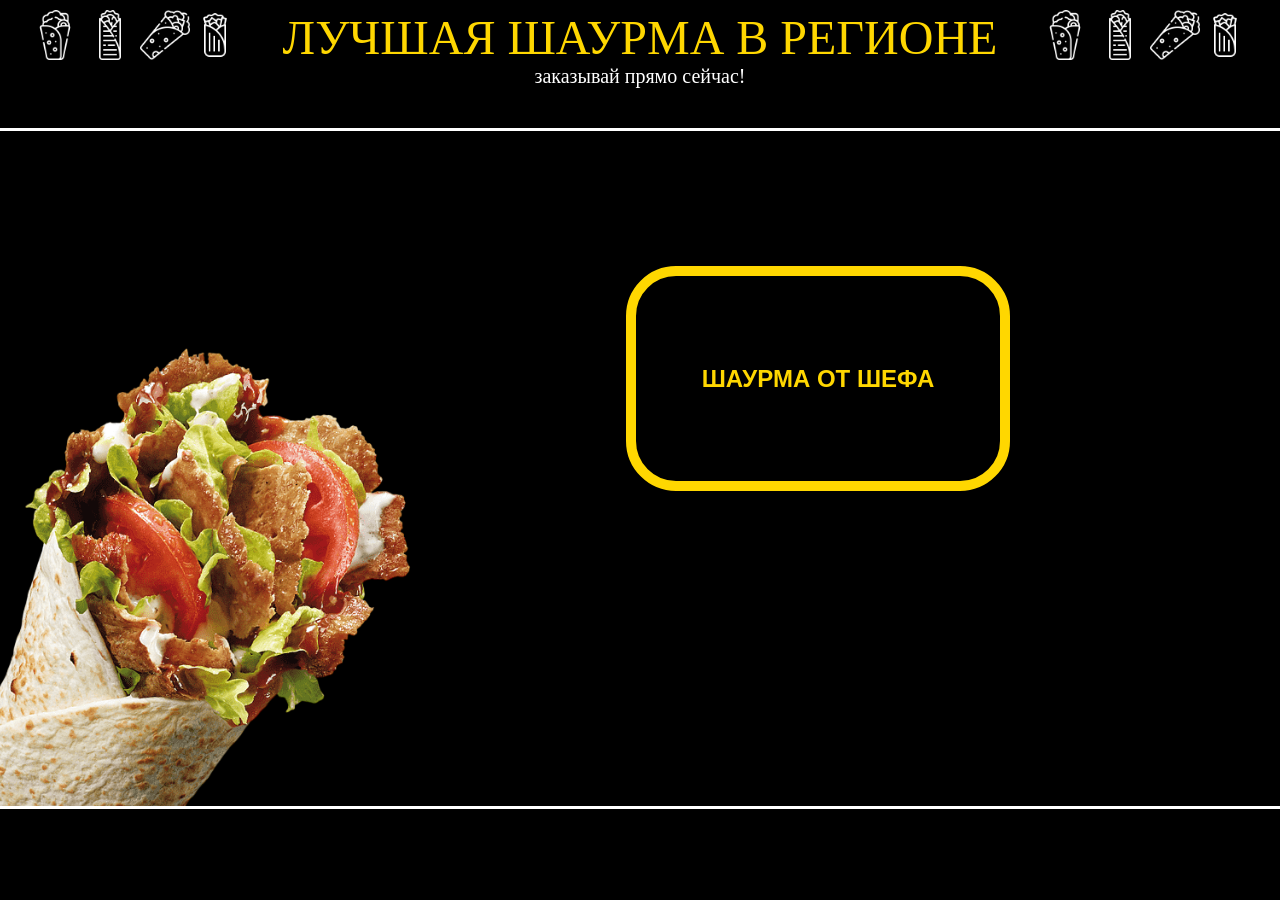
==== index.html @ 89a9e317 "Add files via upload" ====
<!DOCTYPE html>
<html lang="en">
<head>
    <meta charset="UTF-8">
    <meta name="viewport" content="width=device-width, initial-scale=1.0">
    <title>Лучшая шаурма!</title>
    <link  rel="stylesheet" href="main.css"></link>
</head>
<body>
    <div class="Head">
        <div class="Headiml"><img src="image/icon/1.png" > <img src="image/icon/2.png"> <img src="image/icon/3.png"><img src="image/icon/4.png"></div>
        <div class="Headimr"><img src="image/icon/1.png" > <img src="image/icon/2.png"> <img src="image/icon/3.png"><img src="image/icon/4.png"></div>
        <p class="HeadUP">ЛУЧШАЯ ШАУРМА В РЕГИОНЕ</p>
        <p>заказывай прямо сейчас!</p>
    </div>

    <div class="Vshaurm">
        <div class="Block_1"> <p class="Block_1t">ШАУРМА ОТ ШЕФА</p> <b class="Block_1t2">Добавить в корзину</b></div>
        <img src="image/shaurma/shaurma.png" class="shaurma1">
    </div>
</body>
</html>
---- main.css ----
*{
    margin: 0;
    padding: 0;
    color: white;
}
body{
    background-color: black;
    font-size: 20px;
}
.Head{
    z-index: 100000;    
    margin-bottom: 40px;
    margin-top: 10px;
    text-align: center;
}
.HeadUP{
    color: #ffd700;
    font-size: 48px;
}
.Headiml{
    position: absolute;
    left: 0;
    margin-left: 30px;
    filter: invert(100%);
}
.Headiml img{
    width: 50px;
}
.Headimr{
    position: absolute;
    right: 0;
    margin-right: 30px;
    filter: invert(100%);
}
.Headimr img{
    width: 50px;
}

.Vshaurm{
    border-top: 3px solid white ;
    border-bottom: 3px solid white ;
    height: 75vh;
    position: relative;
    overflow: hidden;
}
.Block_1 {
    display: flex;
    justify-content: center;
    align-items: center; 
    border: 10px solid #ffd700;
    box-sizing: border-box;
    border-radius: 50px;
    position: absolute;
    right: 0;
    margin-top: 15vh;
    margin-right: 30vh;
    width: 30%;
    height: 25vh;
    cursor: pointer;
    font-weight:bolder;
    transition: all 0.5s ease;
}
.Block_1t {
    color:#ffd700;
    font-family: 'Arial';
    font-size: 24px;
    transition: all 0.5s ease;
}
.Block_1t2{
    position: absolute;
    margin-top: 7vh;
    color: black;
    transition: all 0.5s ease;
}
.Block_1:hover {
    background-color: #ffd700;
    border: 10px solid black;
}
.Block_1:hover .Block_1t, .Block_1:hover .Block_1t2 {
    color: white;
}

.shaurma1 {
     width: 60%;
    position: absolute;
    left: 0;
    bottom: 0;
    margin-left: -13%;
}
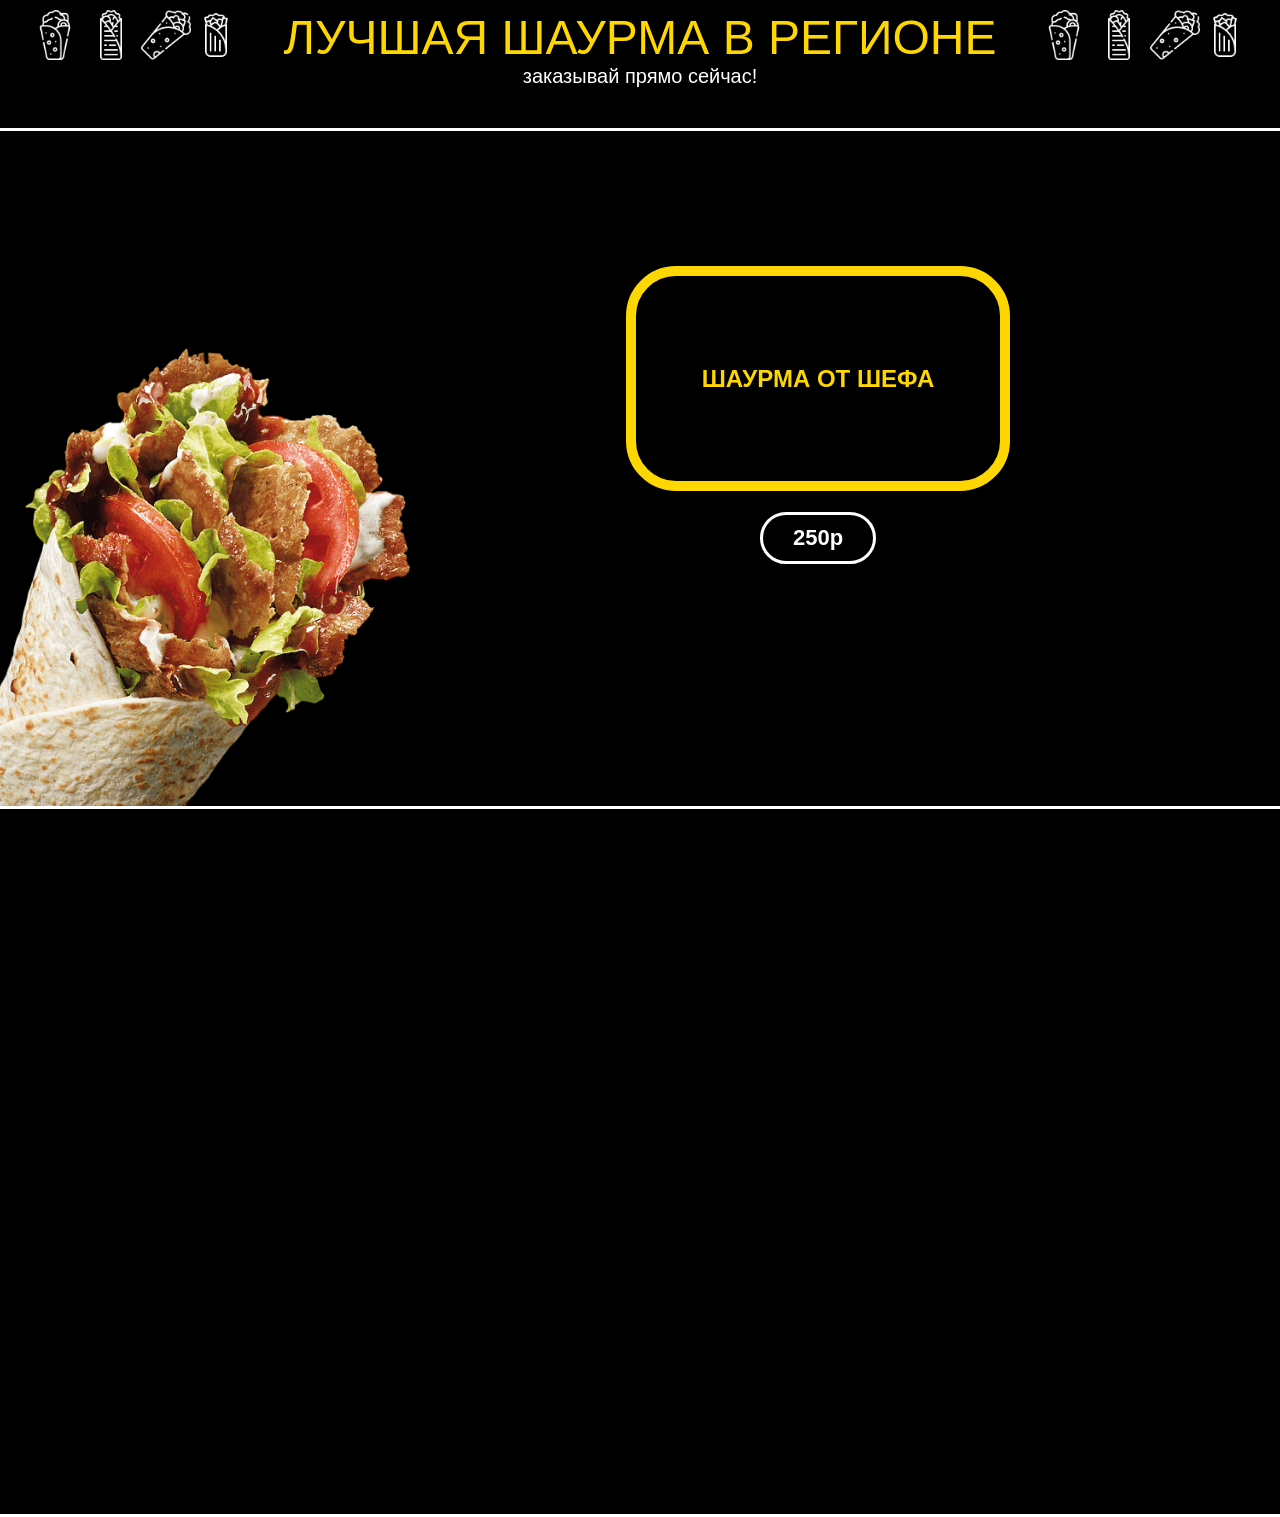
==== commit 5eb40383: "Add files via upload" ====
--- a/index.html
+++ b/index.html
@@ -15,8 +15,12 @@
     </div>
 
     <div class="Vshaurm">
-        <div class="Block_1"> <p class="Block_1t">ШАУРМА ОТ ШЕФА</p> <b class="Block_1t2">Добавить в корзину</b></div>
+        <div class="Block_1"> <p class="Block_1t">ШАУРМА ОТ ШЕФА</p> <b class="Block_1t2">Добавить в корзину</b> <b class="price1">250р</b></div>
         <img src="image/shaurma/shaurma.png" class="shaurma1">
+    </div>
+
+    <div class="shaurm" style="margin-top: 30px;">
+        
     </div>
 </body>
 </html>
--- a/main.css
+++ b/main.css
@@ -2,6 +2,7 @@
     margin: 0;
     padding: 0;
     color: white;
+    font-family: 'Arial';
 }
 body{
     background-color: black;
@@ -62,7 +63,6 @@
 }
 .Block_1t {
     color:#ffd700;
-    font-family: 'Arial';
     font-size: 24px;
     transition: all 0.5s ease;
 }
@@ -86,4 +86,36 @@
     left: 0;
     bottom: 0;
     margin-left: -13%;
+    animation: move 1s;
 }
+.price1{
+    font-size: 22px;
+    position: absolute;
+    text-align: center;
+    color:white;
+    border: 3px solid white;
+    border-radius: 50px;
+    top: 115%;
+    padding: 10px 30px;
+    transition: all 0.2s ease;
+}
+.price1:hover{
+    background-color: whitesmoke;
+    color: black;
+}
+@keyframes move{
+    0%{
+        opacity: 0;
+        rotate: -50deg;
+    }
+    100%{
+        opacity: 100%;
+    }
+}
+/*----------------*/
+.shaurm{
+    border-bottom: 3px solid white ;
+    height: 75vh;
+    position: relative;
+    overflow: hidden;
+}
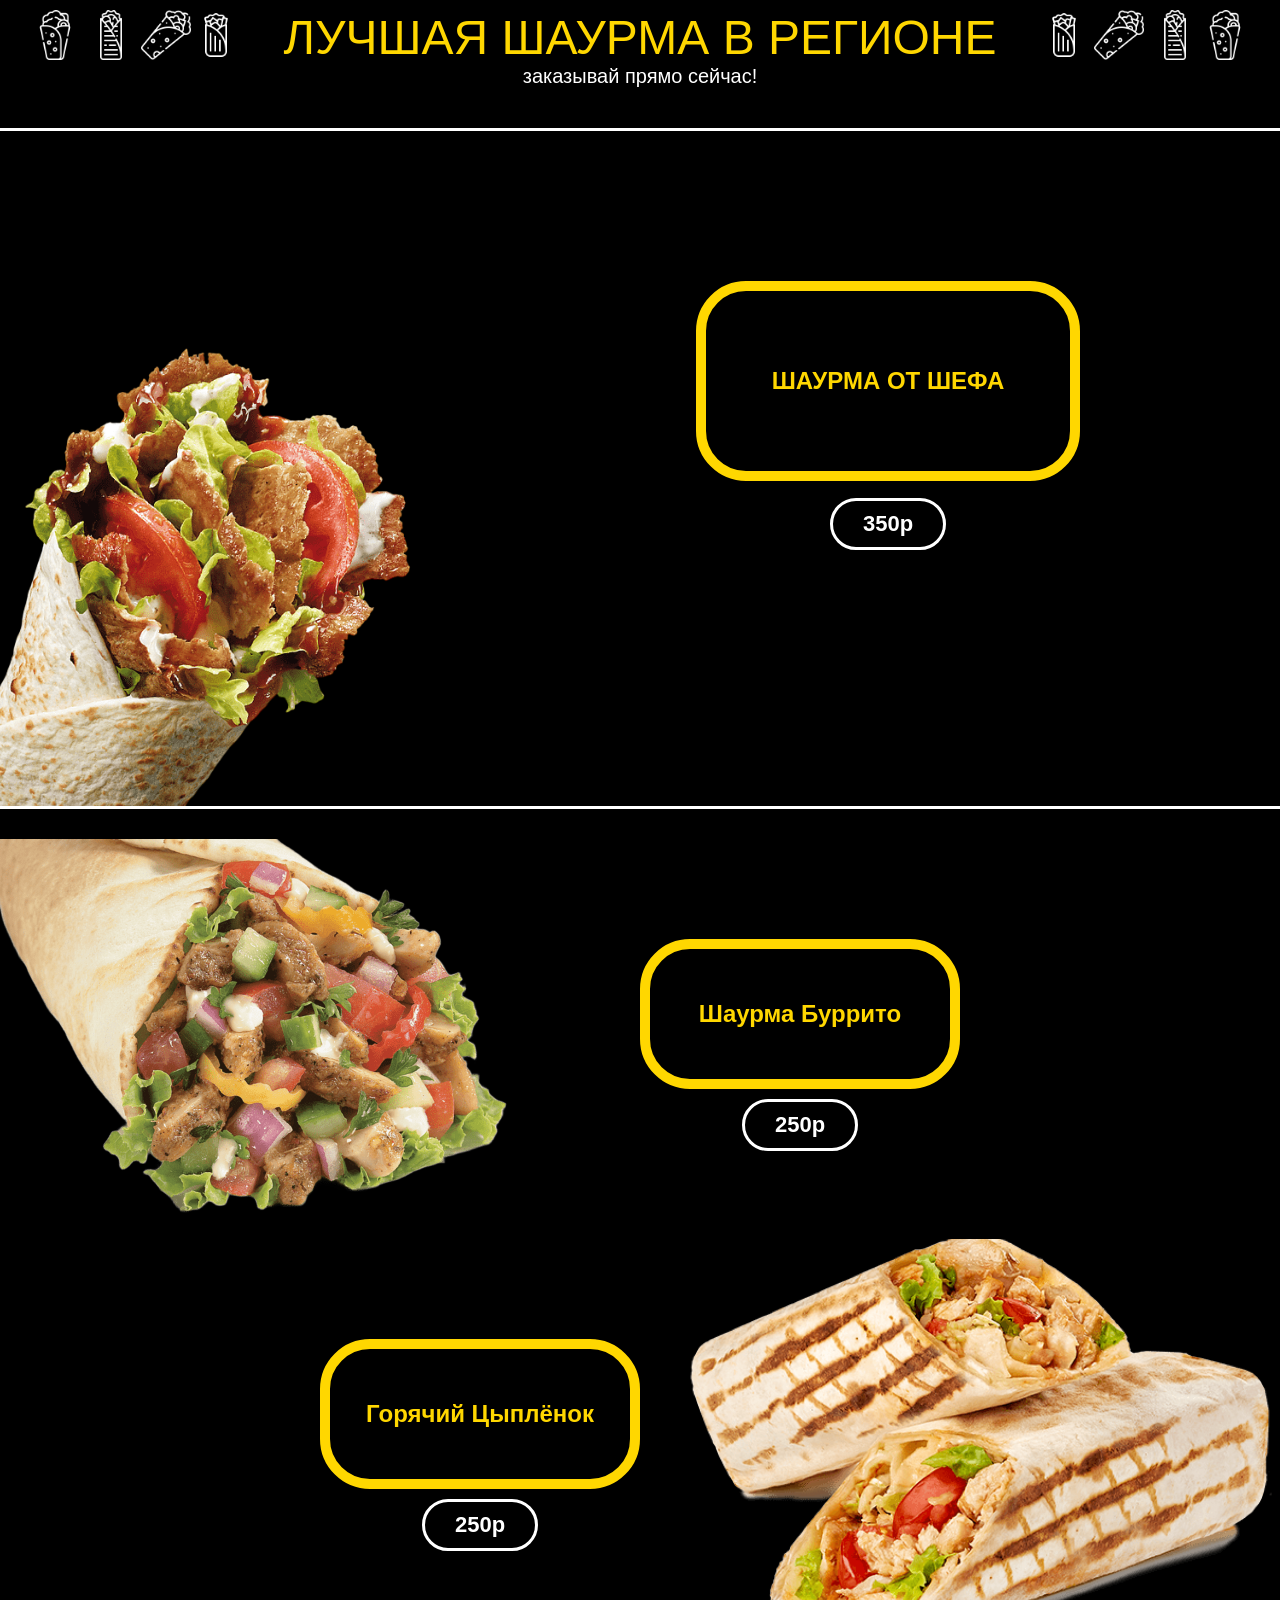
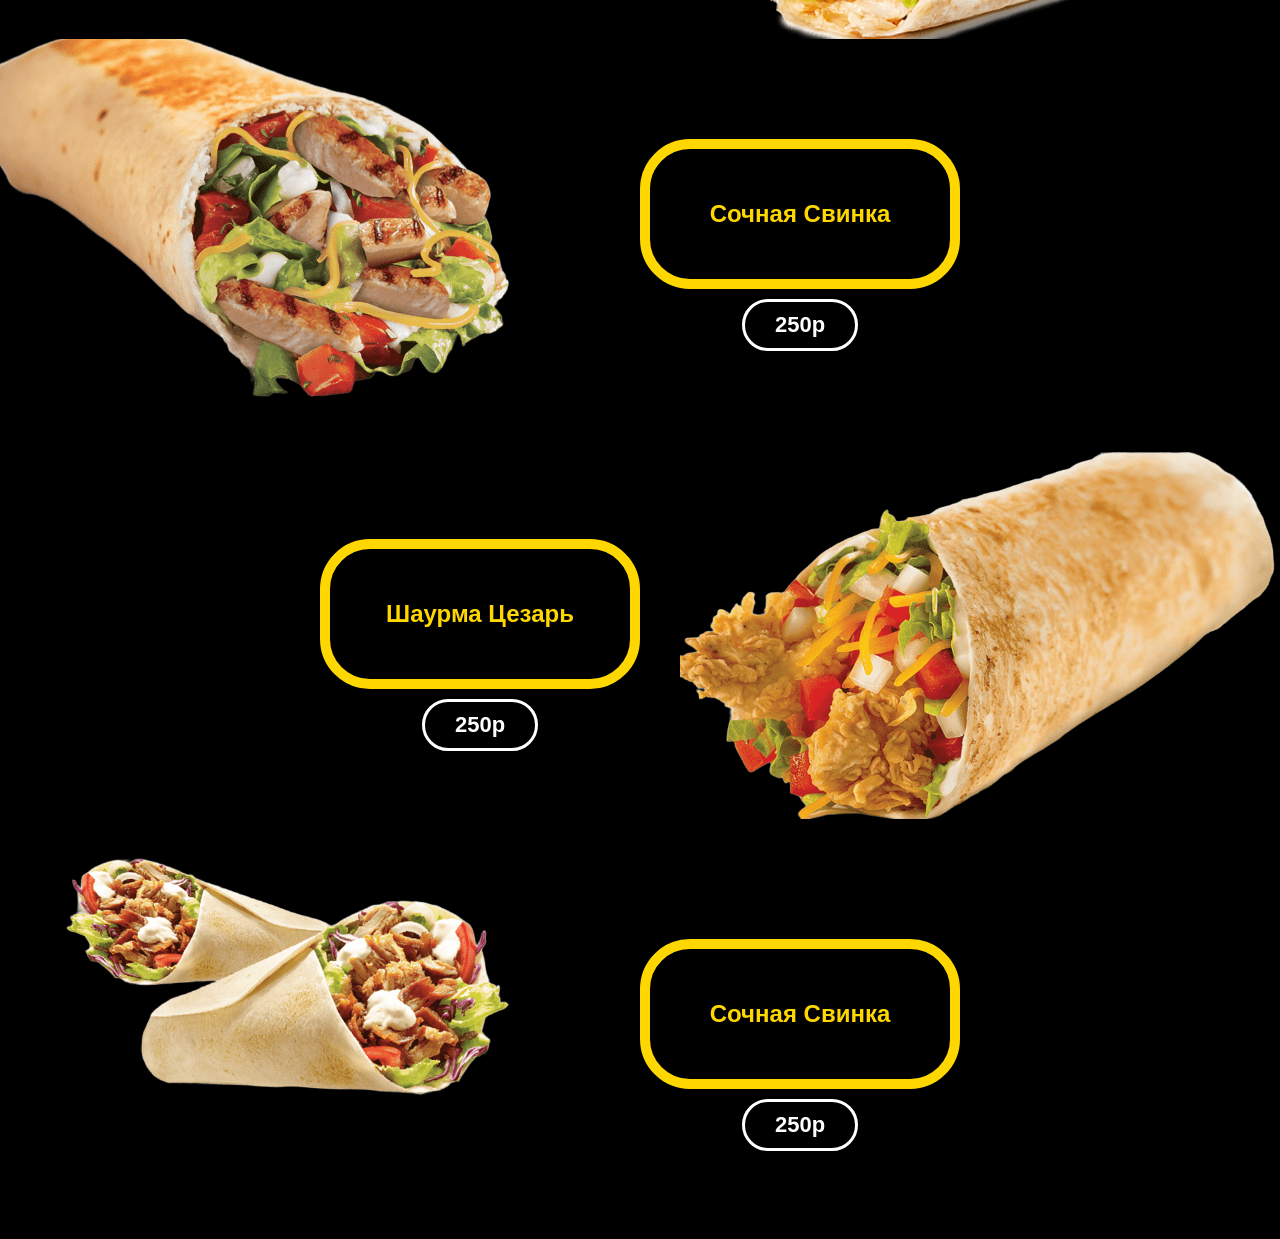
==== commit 8dcd6e64: "Add files via upload" ====
--- a/index.html
+++ b/index.html
@@ -9,18 +9,35 @@
 <body>
     <div class="Head">
         <div class="Headiml"><img src="image/icon/1.png" > <img src="image/icon/2.png"> <img src="image/icon/3.png"><img src="image/icon/4.png"></div>
-        <div class="Headimr"><img src="image/icon/1.png" > <img src="image/icon/2.png"> <img src="image/icon/3.png"><img src="image/icon/4.png"></div>
+        <div class="Headimr"><img src="image/icon/4.png" > <img src="image/icon/3.png"> <img src="image/icon/2.png"><img src="image/icon/1.png"></div>
         <p class="HeadUP">ЛУЧШАЯ ШАУРМА В РЕГИОНЕ</p>
         <p>заказывай прямо сейчас!</p>
     </div>
 
     <div class="Vshaurm">
-        <div class="Block_1"> <p class="Block_1t">ШАУРМА ОТ ШЕФА</p> <b class="Block_1t2">Добавить в корзину</b> <b class="price1">250р</b></div>
+        <div class="Block_1"> <p class="Block_1t">ШАУРМА ОТ ШЕФА</p> <b class="Block_1t2">Добавить в корзину</b> <b class="price1">350р</b></div>
         <img src="image/shaurma/shaurma.png" class="shaurma1">
     </div>
 
     <div class="shaurm" style="margin-top: 30px;">
-        
+        <div class="Block_2"> <p class="Block_1t">Шаурма Буррито</p> <b class="Block_1t2">Добавить в корзину</b> <b class="price1">250р</b></div>
+        <img src="image/shaurma/burrito.png" class="shaurma2">
+    </div>
+    <div class="shaurm">
+        <div class="Block_3"> <p class="Block_1t">Горячий Цыплёнок</p> <b class="Block_1t2">Добавить в корзину</b> <b class="price1">250р</b></div>
+        <img src="image/shaurma/chiken.png" class="shaurma3" style="bottom: -80px;">
+    </div>
+    <div class="shaurm">
+        <div class="Block_2"> <p class="Block_1t">Сочная Свинка</p> <b class="Block_1t2">Добавить в корзину</b> <b class="price1">250р</b></div>
+        <img src="image/shaurma/pig.png" class="shaurma2">
+    </div>
+    <div class="shaurm">
+        <div class="Block_3"> <p class="Block_1t">Шаурма Цезарь</p> <b class="Block_1t2">Добавить в корзину</b> <b class="price1">250р</b></div>
+        <img src="image/shaurma/nagets.png" class="shaurma3" style="bottom: 20px;">
+    </div>
+    <div class="shaurm">
+        <div class="Block_2"> <p class="Block_1t">Сочная Свинка</p> <b class="Block_1t2">Добавить в корзину</b> <b class="price1">250р</b></div>
+        <img src="image/shaurma/Doner kebab.png" class="shaurma2" style="margin-left: 0;">
     </div>
 </body>
 </html>
--- a/main.css
+++ b/main.css
@@ -44,7 +44,7 @@
     position: relative;
     overflow: hidden;
 }
-.Block_1 {
+.Block_1, .Block_2, .Block_3 {
     display: flex;
     justify-content: center;
     align-items: center; 
@@ -53,30 +53,32 @@
     border-radius: 50px;
     position: absolute;
     right: 0;
-    margin-top: 15vh;
-    margin-right: 30vh;
+    margin-top: 150px;
+    margin-right: 200px;
     width: 30%;
-    height: 25vh;
+    height: 200px;
     cursor: pointer;
     font-weight:bolder;
-    transition: all 0.5s ease;
+    transition: all 0.7s ease;
+    animation: movetext 2s;
+    animation-fill-mode: forwards;
 }
 .Block_1t {
     color:#ffd700;
     font-size: 24px;
-    transition: all 0.5s ease;
+    transition: all 0.7s ease;
 }
 .Block_1t2{
     position: absolute;
     margin-top: 7vh;
     color: black;
-    transition: all 0.5s ease;
+    transition: all 0.7s ease;
 }
-.Block_1:hover {
+.Block_1:hover, .Block_2:hover,.Block_3:hover {
     background-color: #ffd700;
     border: 10px solid black;
 }
-.Block_1:hover .Block_1t, .Block_1:hover .Block_1t2 {
+.Block_1:hover .Block_1t, .Block_1:hover .Block_1t2, .Block_2:hover .Block_1t, .Block_2:hover .Block_1t2, .Block_3:hover .Block_1t, .Block_3:hover .Block_1t2{
     color: white;
 }
 
@@ -86,7 +88,6 @@
     left: 0;
     bottom: 0;
     margin-left: -13%;
-    animation: move 1s;
 }
 .price1{
     font-size: 22px;
@@ -98,6 +99,9 @@
     top: 115%;
     padding: 10px 30px;
     transition: all 0.2s ease;
+    opacity: 0;
+    animation: movetext 2s;
+    animation-fill-mode: forwards;
 }
 .price1:hover{
     background-color: whitesmoke;
@@ -105,17 +109,58 @@
 }
 @keyframes move{
     0%{
-        opacity: 0;
         rotate: -50deg;
     }
     100%{
         opacity: 100%;
     }
 }
+@keyframes movetext{
+    0%{
+        opacity: 0;
+    }
+    100%{
+        opacity: 100%;
+    }
+}
+.shaurma1, .shaurma2, .shaurma3{
+    animation: move 1s;
+    animation-delay: 0.5s;
+    opacity: 0;
+    animation-fill-mode: forwards;
+}
 /*----------------*/
 .shaurm{
-    border-bottom: 3px solid white ;
-    height: 75vh;
+    height: 400px;
     position: relative;
     overflow: hidden;
+}
+.Block_2{
+    right: 0;
+    margin-top: 100px;
+    margin-right: 320px;
+    width: 25%;
+    height: 150px;
+} 
+.shaurma2 {
+    width: 600px;
+    position: absolute;
+    left: 0;
+    bottom: -25px;
+    margin-left: -5%;
+}
+
+/*----------------*/
+.Block_3{
+    left: 0;
+    margin-top: 100px;
+    margin-left: 320px;
+    width: 25%;
+    height: 150px;
+} 
+.shaurma3 {
+    width: 600px;
+    position: absolute;
+    right: 0;
+    margin-right: 0%;
 }
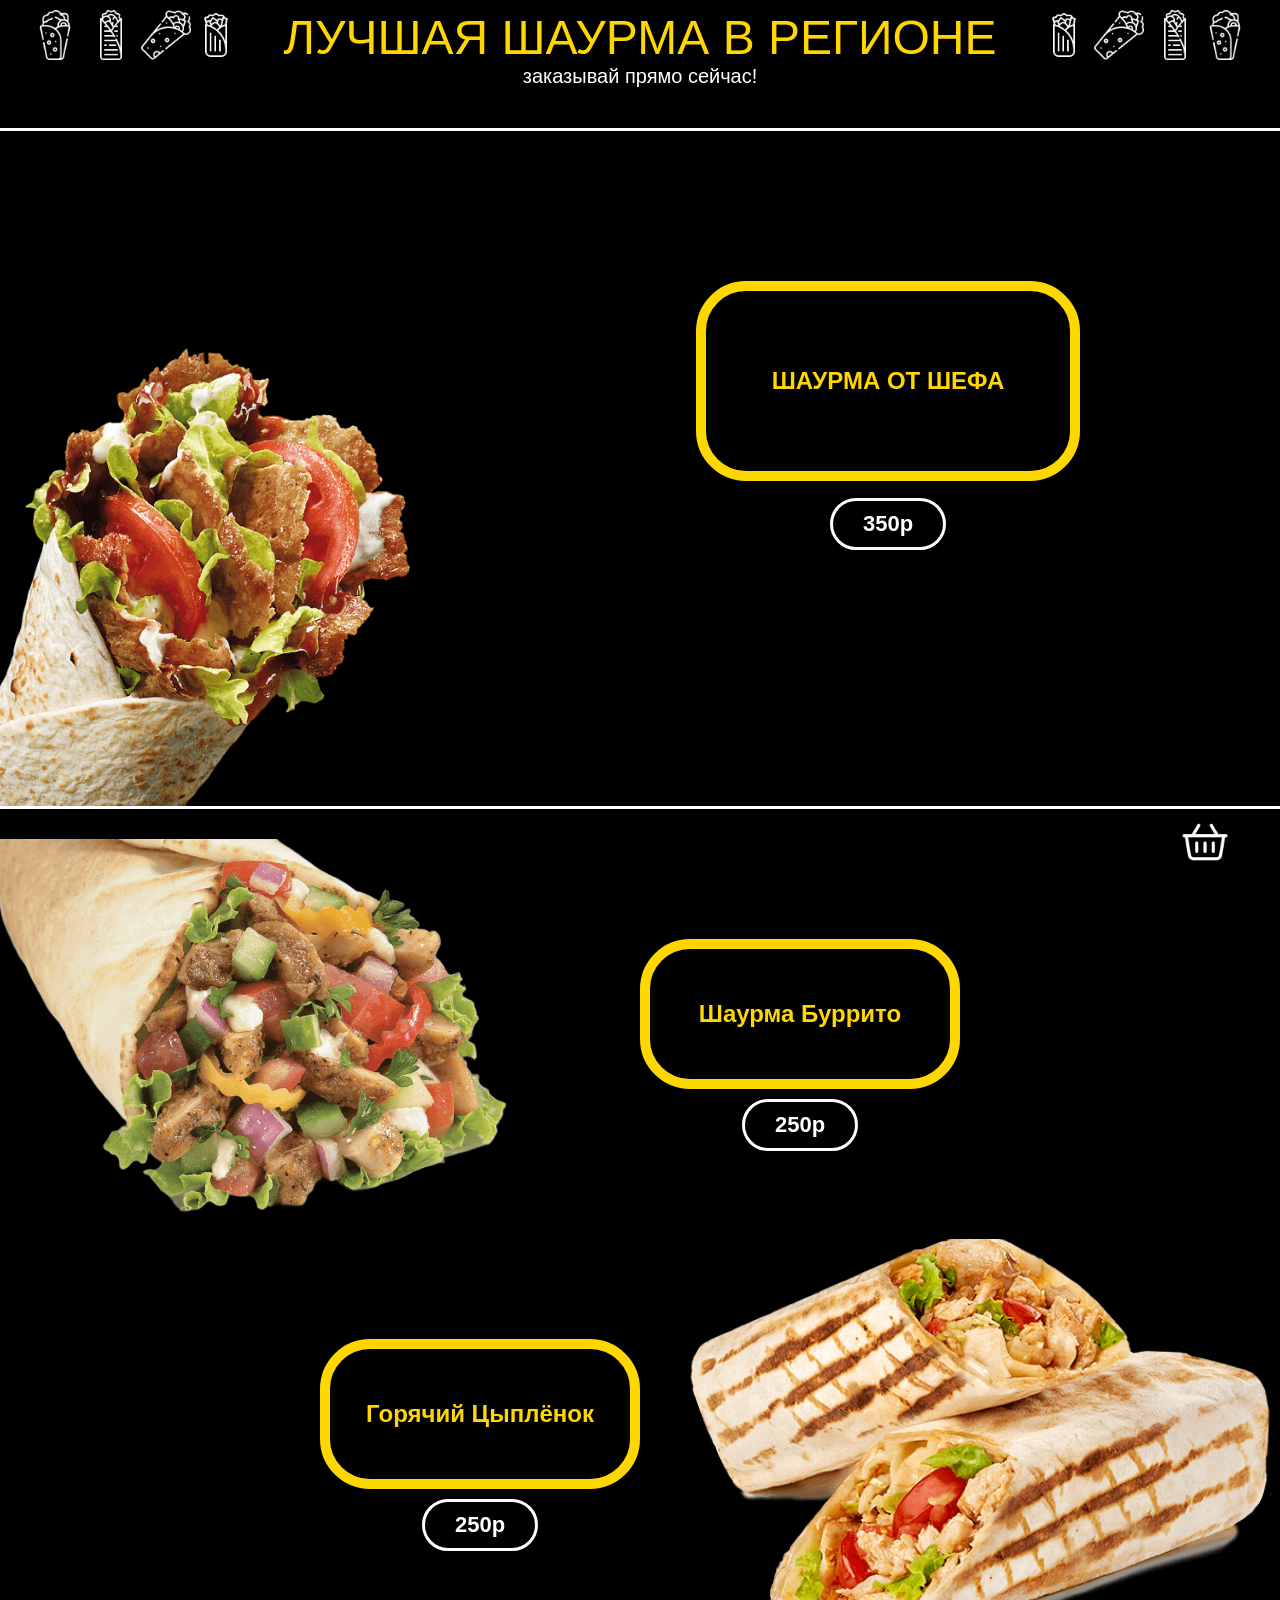
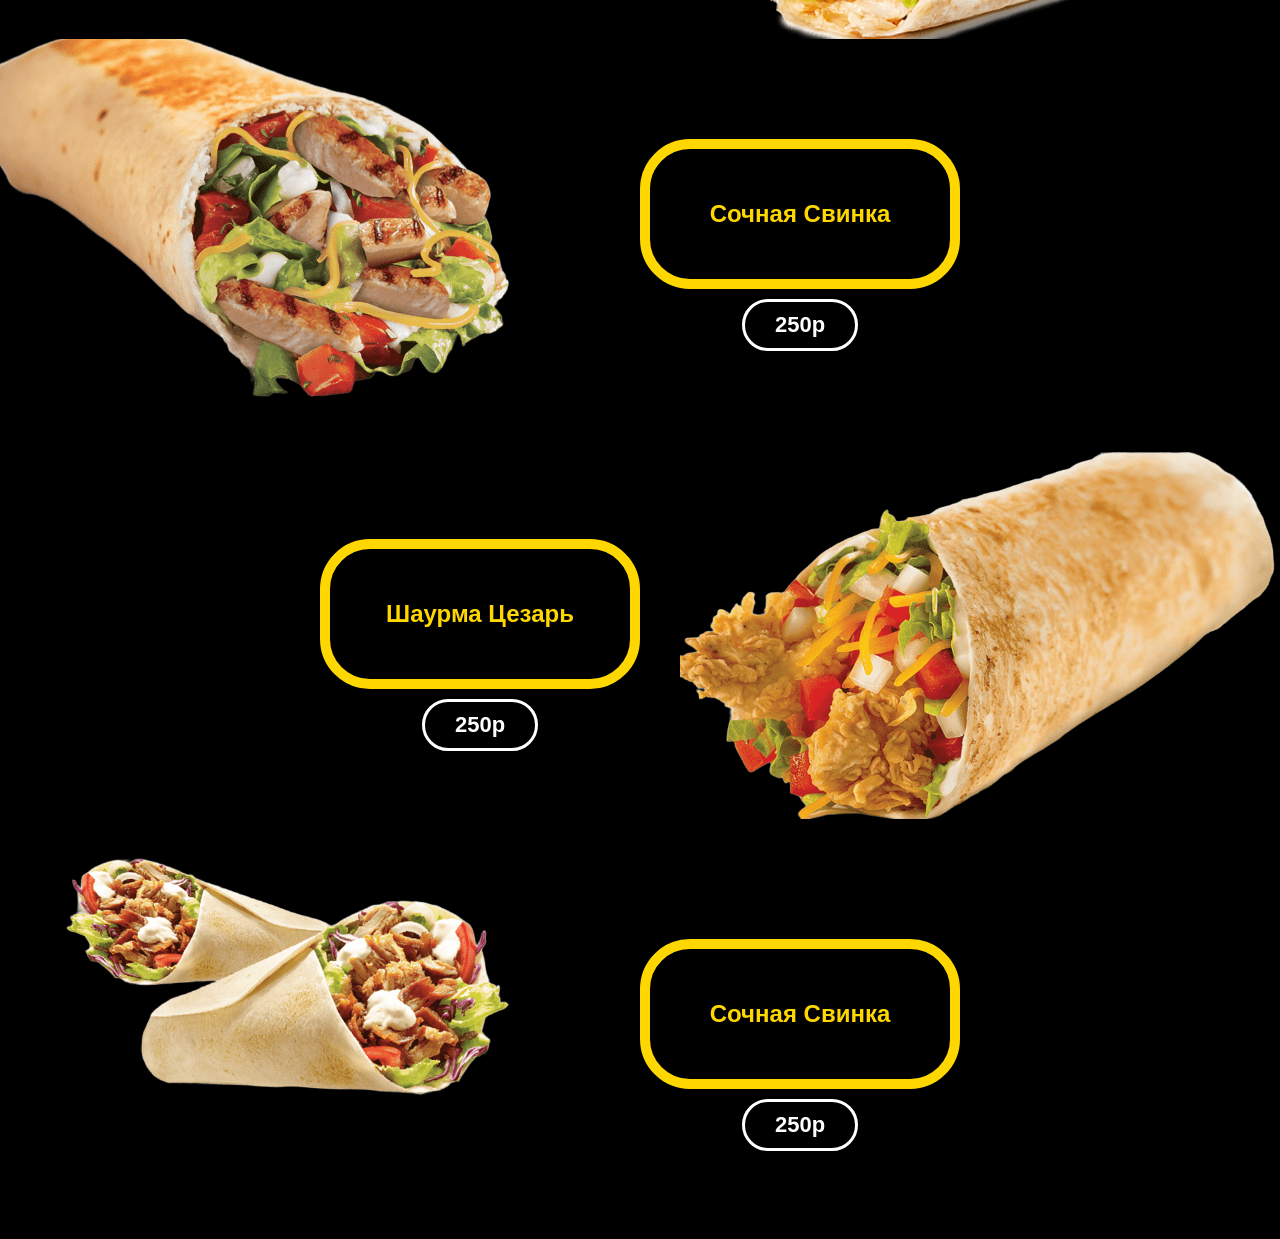
==== commit 74431a60: "Add files via upload" ====
--- a/index.html
+++ b/index.html
@@ -39,5 +39,12 @@
         <div class="Block_2"> <p class="Block_1t">Сочная Свинка</p> <b class="Block_1t2">Добавить в корзину</b> <b class="price1">250р</b></div>
         <img src="image/shaurma/Doner kebab.png" class="shaurma2" style="margin-left: 0;">
     </div>
+
+    <button class="basket" onclick="basketDIA.show()"><img src="image/icon/basket1.png"></button>
+    <dialog id="basketDIA" class="basketDIA">
+        <p>Внутренний контент</p>
+        <button onclick="basketDIA.close()">Закрыть</button>
+    </dialog>
+    <script src="main.js"></script>
 </body>
 </html>
--- a/main.css
+++ b/main.css
@@ -18,25 +18,25 @@
     color: #ffd700;
     font-size: 48px;
 }
+.Headiml, .Headimr, .basket{
+    position: absolute;
+    filter: invert(100%);
+}
 .Headiml{
-    position: absolute;
     left: 0;
     margin-left: 30px;
-    filter: invert(100%);
+}
+.Headimr{
+    right: 0;
+    margin-right: 30px;
 }
 .Headiml img{
     width: 50px;
 }
-.Headimr{
-    position: absolute;
-    right: 0;
-    margin-right: 30px;
-    filter: invert(100%);
-}
+
 .Headimr img{
     width: 50px;
 }
-
 .Vshaurm{
     border-top: 3px solid white ;
     border-bottom: 3px solid white ;
@@ -124,10 +124,8 @@
     }
 }
 .shaurma1, .shaurma2, .shaurma3{
-    animation: move 1s;
-    animation-delay: 0.5s;
+    animation: none;
     opacity: 0;
-    animation-fill-mode: forwards;
 }
 /*----------------*/
 .shaurm{
@@ -163,4 +161,41 @@
     position: absolute;
     right: 0;
     margin-right: 0%;
+}
+
+/*----------------*/
+.basket img{
+    width: 50px;
+}
+.basket{
+    position: fixed;
+    right: 0;
+    bottom: 0;
+    z-index: 1000;
+    margin-right: 50px;
+    margin-bottom: 30px;
+    border: none;
+    background-color: transparent;
+    cursor: pointer;
+}
+.basketDIA {
+    left: auto; 
+    position: fixed;
+    right: 20px; 
+    bottom: 30px; 
+    height: 350px;
+    width: 300px;
+    z-index: 1000;
+    animation: movebasket ease 0.1s;
+}
+.basketDIA, .basketDIA button, .basketDIA p{
+    color: black;
+}
+@keyframes movebasket{
+    0%{
+        opacity: 0;
+    }
+    100%{
+        opacity: 100%;
+    }
 }
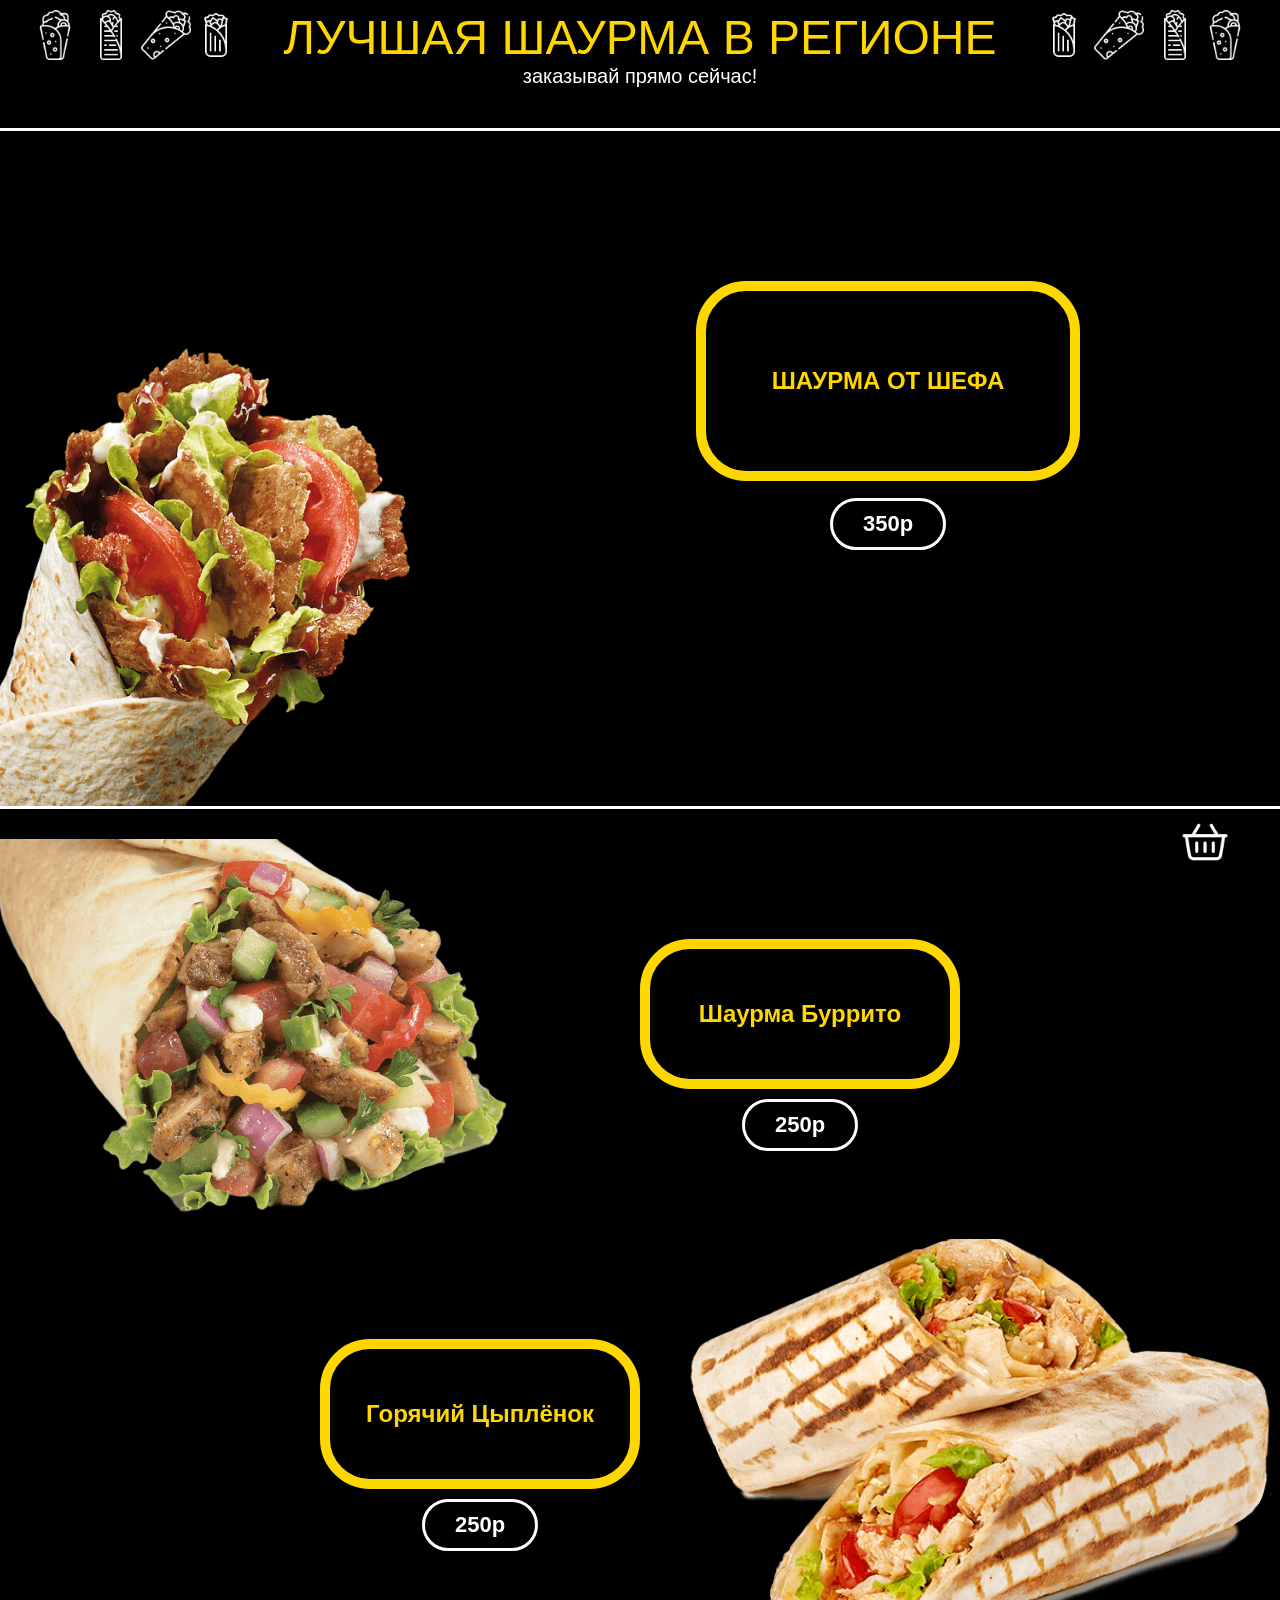
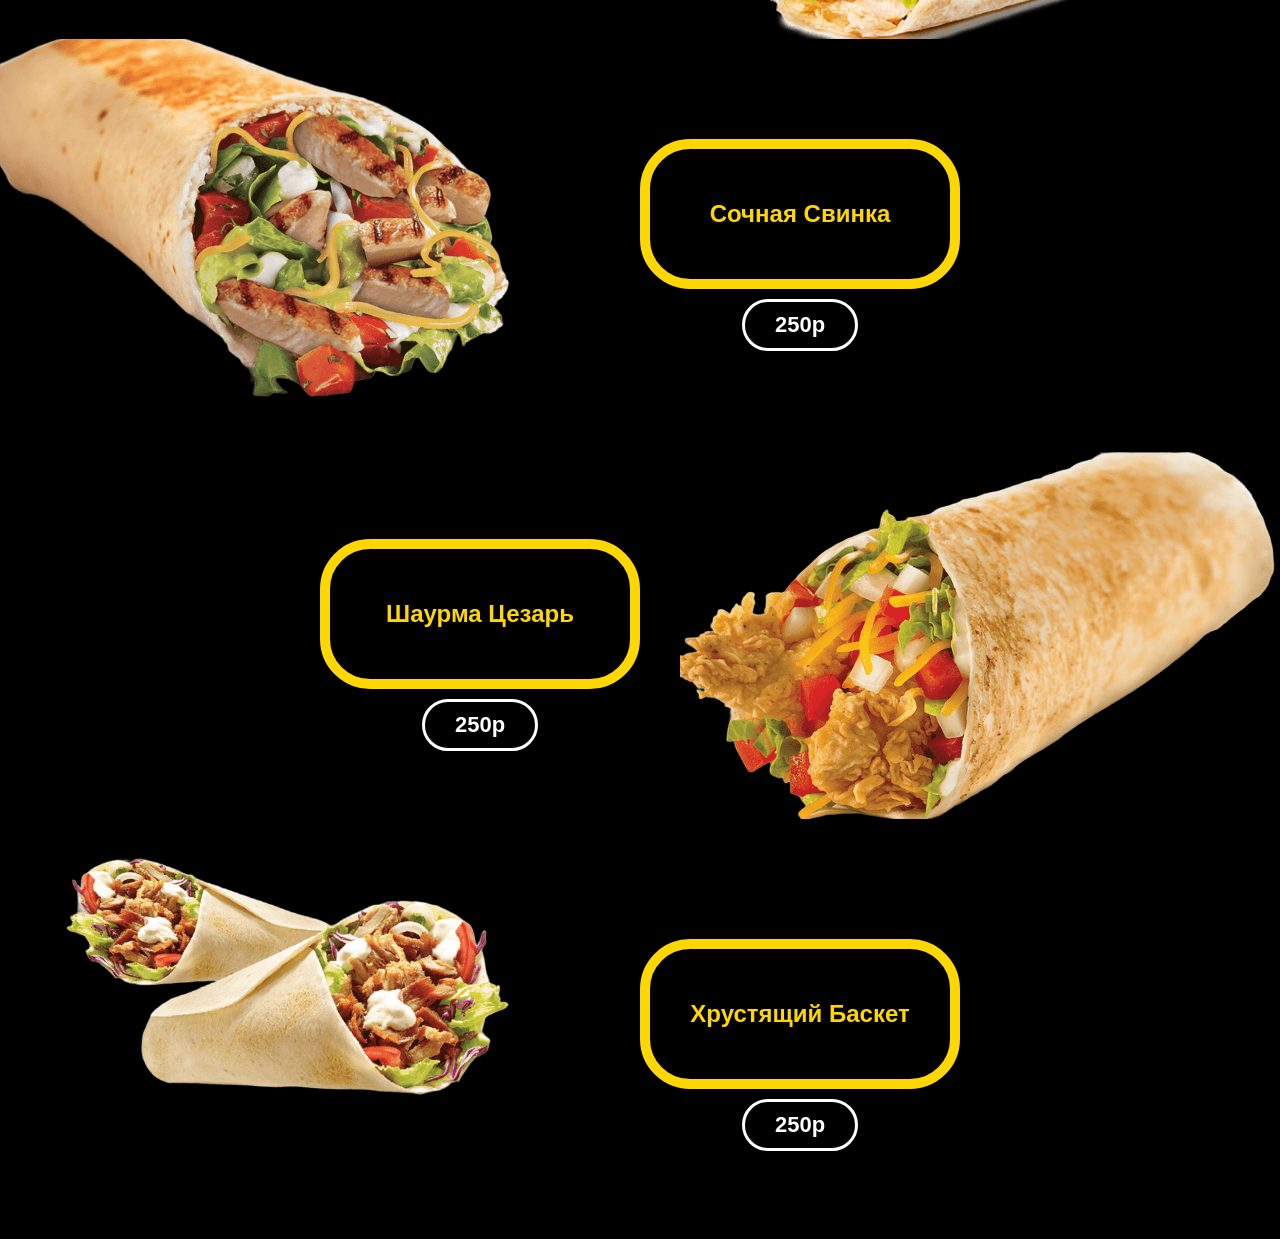
==== commit c14d7b73: "Add files via upload" ====
--- a/index.html
+++ b/index.html
@@ -15,35 +15,35 @@
     </div>
 
     <div class="Vshaurm">
-        <div class="Block_1"> <p class="Block_1t">ШАУРМА ОТ ШЕФА</p> <b class="Block_1t2">Добавить в корзину</b> <b class="price1">350р</b></div>
+        <div class="Block_1" data-name="Шаурма от Шефа" data-price="350"> <p class="Block_1t">ШАУРМА ОТ ШЕФА</p> <b class="Block_1t2">Добавить в корзину</b> <b class="price1">350р</b></div>
         <img src="image/shaurma/shaurma.png" class="shaurma1">
     </div>
 
     <div class="shaurm" style="margin-top: 30px;">
-        <div class="Block_2"> <p class="Block_1t">Шаурма Буррито</p> <b class="Block_1t2">Добавить в корзину</b> <b class="price1">250р</b></div>
+        <div class="Block_2" data-name="Шаурма Буррито" data-price="250"> <p class="Block_1t">Шаурма Буррито</p> <b class="Block_1t2">Добавить в корзину</b> <b class="price1">250р</b></div>
         <img src="image/shaurma/burrito.png" class="shaurma2">
     </div>
     <div class="shaurm">
-        <div class="Block_3"> <p class="Block_1t">Горячий Цыплёнок</p> <b class="Block_1t2">Добавить в корзину</b> <b class="price1">250р</b></div>
+        <div class="Block_3" data-name="Горячий Цыплёнок" data-price="250"> <p class="Block_1t">Горячий Цыплёнок</p> <b class="Block_1t2">Добавить в корзину</b> <b class="price1">250р</b></div>
         <img src="image/shaurma/chiken.png" class="shaurma3" style="bottom: -80px;">
     </div>
     <div class="shaurm">
-        <div class="Block_2"> <p class="Block_1t">Сочная Свинка</p> <b class="Block_1t2">Добавить в корзину</b> <b class="price1">250р</b></div>
+        <div class="Block_2" data-name="Сочная Свинка" data-price="250"> <p class="Block_1t">Сочная Свинка</p> <b class="Block_1t2">Добавить в корзину</b> <b class="price1">250р</b></div>
         <img src="image/shaurma/pig.png" class="shaurma2">
     </div>
     <div class="shaurm">
-        <div class="Block_3"> <p class="Block_1t">Шаурма Цезарь</p> <b class="Block_1t2">Добавить в корзину</b> <b class="price1">250р</b></div>
+        <div class="Block_3" data-name="Шаурма Цезарь" data-price="250"> <p class="Block_1t">Шаурма Цезарь</p> <b class="Block_1t2">Добавить в корзину</b> <b class="price1">250р</b></div>
         <img src="image/shaurma/nagets.png" class="shaurma3" style="bottom: 20px;">
     </div>
     <div class="shaurm">
-        <div class="Block_2"> <p class="Block_1t">Сочная Свинка</p> <b class="Block_1t2">Добавить в корзину</b> <b class="price1">250р</b></div>
+        <div class="Block_2" data-name="Хрустящий Баскет" data-price="250"> <p class="Block_1t">Хрустящий Баскет</p> <b class="Block_1t2">Добавить в корзину</b> <b class="price1">250р</b></div>
         <img src="image/shaurma/Doner kebab.png" class="shaurma2" style="margin-left: 0;">
     </div>
 
     <button class="basket" onclick="basketDIA.show()"><img src="image/icon/basket1.png"></button>
     <dialog id="basketDIA" class="basketDIA">
-        <p>Внутренний контент</p>
-        <button onclick="basketDIA.close()">Закрыть</button>
+        <p class="basketName">Корзина</p>
+        <button onclick="basketDIA.close()" class="Xbacket"><img src="image/icon/X.png" style="width: 25px;"></button>
     </dialog>
     <script src="main.js"></script>
 </body>
--- a/main.css
+++ b/main.css
@@ -184,12 +184,30 @@
     right: 20px; 
     bottom: 30px; 
     height: 350px;
-    width: 300px;
+    width: 326px;
     z-index: 1000;
     animation: movebasket ease 0.1s;
 }
 .basketDIA, .basketDIA button, .basketDIA p{
     color: black;
+}
+.basketDIA{
+    border-radius: 3%;
+    border-color: black ;
+}
+.basketName{
+    text-align: center;
+    font-size: 24px;
+    margin-top: 5px;
+}
+.Xbacket{
+    border: none; 
+    background: none; 
+    cursor: pointer;
+    position: absolute;
+    right: 0;
+    margin-right: 10px;
+    top: 7px
 }
 @keyframes movebasket{
     0%{
@@ -198,4 +216,7 @@
     100%{
         opacity: 100%;
     }
+}
+.oplata{
+    
 }
